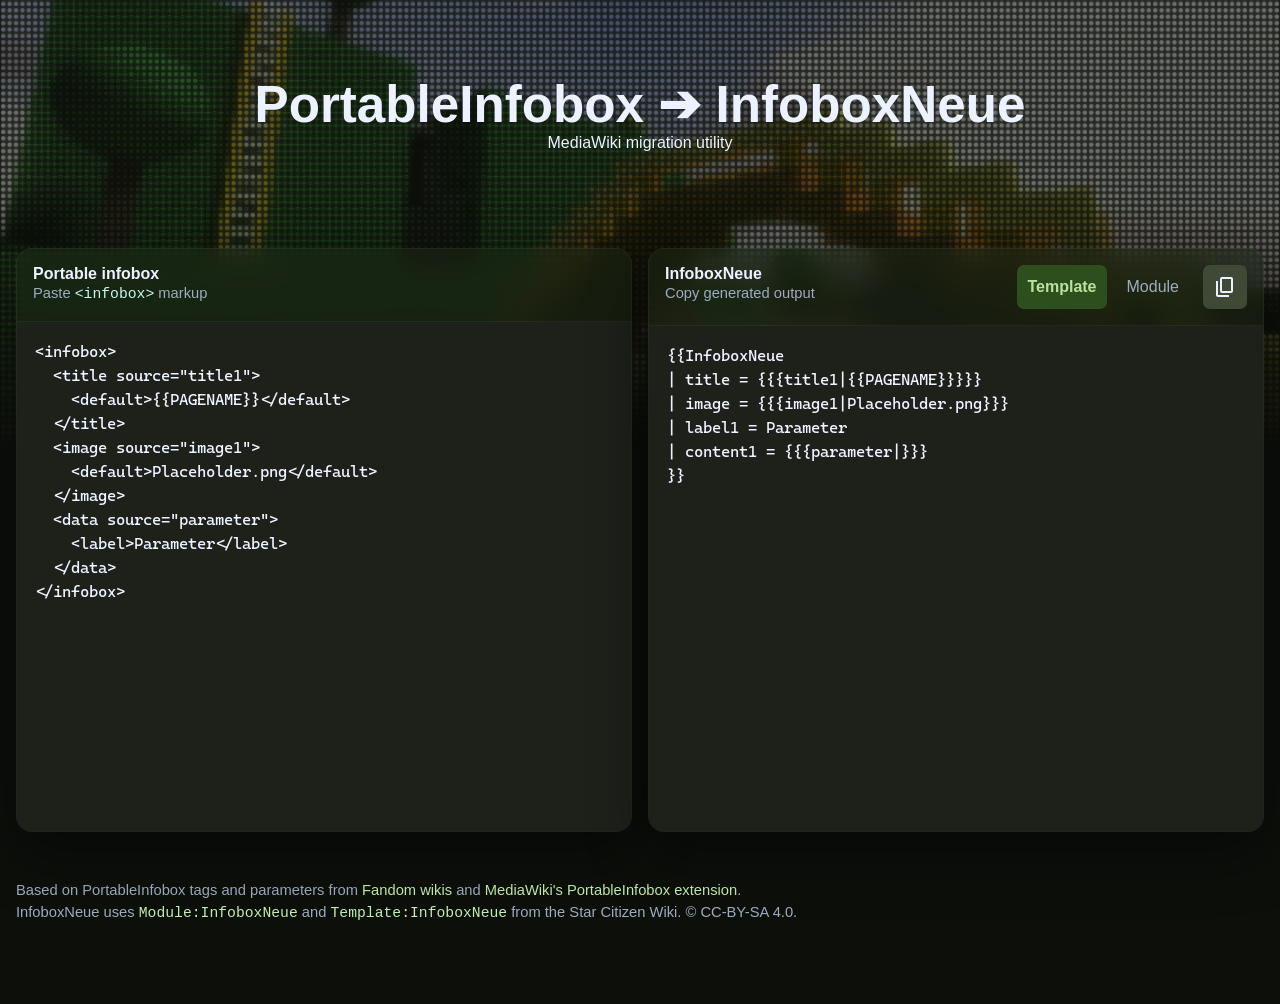
==== neue/index.html @ 49480ec3 "feat: split the two tools" ====
<!doctype html>
<html lang="en">

<head>
	<meta charset="utf-8">
	<meta name="viewport" content="width=device-width, initial-scale=1">
	<title>⌗ /neue</title>
	<meta name="description" content="MediaWiki migration utility to convert PortableInfobox templates to InfoboxNeue templates or modules.">
	<link rel="icon" href="../tools.png">
	<link rel="stylesheet" href="neue.css">
	<link rel="preconnect" href="https://fonts.googleapis.com">
	<link rel="preconnect" href="https://fonts.gstatic.com" crossorigin>
	<link
		href="https://fonts.googleapis.com/css2?family=Google+Sans+Flex:opsz,wdth,wght,ROND@6..144,25..151,1..1000,0..100&family=Cascadia+Code:ital,wght@0,200..700;1,200..700&display=swap"
		rel="stylesheet">
	<link rel="stylesheet" href="https://fonts.googleapis.com/css2?family=Material+Symbols+Outlined:opsz,wght,FILL,GRAD@24,700,1,0" />
</head>

<body>
	<main class="shell">
		<section class="workspace" aria-label="PortableInfobox converter">
			<div class="intro">
				<h1>PortableInfobox ➔ InfoboxNeue</h1>
				<div>MediaWiki migration utility</div>
			</div>

			<ul id="notesList" aria-live="polite" aria-atomic="true"></ul>
			
			<div class="tool-grid">
				<section class="panel input-panel" aria-label="PortableInfobox input">
					<div class="panel-head">
						<div class="panel-head-details">
							<h2>Portable infobox</h2>
							<p>Paste <code>&lt;infobox&gt;</code> markup</p>
						</div>
					</div>
					<textarea id="sourceInput" spellcheck="false" placeholder="<infobox>
  <title source=&quot;name&quot; />
  <image source=&quot;image&quot;>
    <caption source=&quot;imagecaption&quot; />
  </image>
  <data source=&quot;occupation&quot;>
    <label>Occupation</label>
  </data>
</infobox>"></textarea>
				</section>

				<section class="panel output-panel" aria-label="InfoboxNeue output">
					<div class="panel-head">
						<div class="panel-head-details">
							<h2>InfoboxNeue</h2>
							<p>Copy generated output</p>
						</div>
						<div class="segmented" role="tablist" aria-label="Output type">
							<button type="button" class="active" id="templateTab" role="tab"
								aria-selected="true">Template</button>
							<button type="button" id="moduleTab" role="tab" aria-selected="false">Module</button>
						</div>
						<button type="button" id="copyButton" title="Copy output">
							<span class="material-symbols-outlined">content_copy</span>
						</button>
					</div>
					<pre id="outputBox" tabindex="0"></pre>
				</section>
			</div>

			<section class="diagnostics" aria-label="Conversion notes">
				<p>
					Based on PortableInfobox tags and parameters from
					<a href="https://portability.fandom.com/wiki/Portable_Infoboxes" target="_blank"
						rel="noreferrer">Fandom wikis</a>
					and
					<a href="https://www.mediawiki.org/wiki/Extension:PortableInfobox" target="_blank"
						rel="noreferrer">MediaWiki's PortableInfobox extension</a>.
				</p>
				<p>
					InfoboxNeue uses
					<code><a href="https://starcitizen.tools/Module:InfoboxNeue" target="_blank" rel="noreferrer">Module:InfoboxNeue</a></code>
					and
					<code><a href="https://starcitizen.tools/Template:InfoboxNeue" target="_blank" rel="noreferrer">Template:InfoboxNeue</a></code>
					from the Star Citizen Wiki. © CC-BY-SA 4.0.
				</p>
			</section>
		</section>
	</main>
	<script src="neue.js"></script>
</body>

</html>
---- neue/neue.css ----
:root {
	color-scheme: dark;
	--bg: #0c0f0a;
	--panel: #1D2917;
	--line: rgba(255, 255, 255, .05);
	--line-strong: #3d4c64;
	--text: #ecf2ff;
	--muted: #9eacc0;
	--accent: #2C4F1D;
	--accent-strong: #f6c85f;
	--danger: #ff7a90;
	--shadow: 0 20px 60px rgba(0, 0, 0, .42);
	font-family: "Google Sans Flex", sans-serif;
}

* {
	box-sizing: border-box;
}

body {
	margin: 0;
	min-height: 100vh;
	color: var(--text);
	background: var(--bg);

	&::before {
		content: '';
		position: absolute;
		inset: 0;
		background: url(bridge.png);
		background-size: cover;
		background-position: center;
		background-repeat: no-repeat;
		z-index: -1;
		height: 50vh;
		mask-image: linear-gradient(to bottom, rgba(0, 0, 0, 0.4) 50%, transparent 100%);
	}

	&::after {
		content: '';
		position: fixed;
		inset: 0;
		background: url(frosted-texture.png);
		background-repeat: repeat;
		background-size: 200px 200px;
		opacity: 0.1;
		z-index: -2;
	}
}

button,
input,
textarea {
	font: inherit;
}

button {
	min-height: 38px;
	border-radius: 7px;
	background: #2C4F1D;
	color: var(--text);
	cursor: pointer;
	transition: border-color .16s ease, background .16s ease, transform .16s ease;
	border: unset;

	&:hover {
		background: #1d2a3d;
	}	

	&:active {
		transform: translateY(1px);
	}
}

a {
	color: #C4EFAC;
}

a:not(:hover) {
	text-decoration: none;
}

code {
	color: #c8f7f1;
}

.shell {
	width: min(1280px, calc(100vw - 32px));
	margin: 0 auto;
	padding: 5rem 0;
}

.workspace {
	min-height: calc(100vh - 56px);
	display: flex;
	flex-direction: column;
	gap: 16px;
}

.intro {
	display: flex;
	align-items: center;
	text-align: center;
	justify-content: center;
	flex-direction: column;
	gap: 5px;
	padding: 0 0 2rem 0;
	position: relative;

	> div {
		font-variation-settings: "ROND" 100;
	}

	/* > img {
		position: absolute;
		z-index: -1;
		top: 50%;
		left: 50%;
		transform: translate(-50%, -60%);
		opacity: 0.35;
		height: 150%;
	} */
}

.intro h1 {
	display: flex;
	justify-content: center;
	gap: 1rem;
	flex-wrap: wrap;
	align-items: center;
}

h1,
h2,
p {
	margin: 0;
}

h1 {
	font-size: clamp(2rem, 4vw, 4.2rem);
	line-height: .96;
	letter-spacing: 0;
	font-variation-settings: "ROND" 80;
}

h2 {
	font-size: 1rem;
}

.tool-grid {
	flex: 1;
	display: grid;
	grid-template-columns: minmax(0, 1fr) minmax(0, 1fr);
	gap: 16px;
	min-height: 560px;
}

.panel {
	border: 1px solid var(--line);
	border-radius: 16px;
	background: oklch(from var(--panel) l c h / 0.5);
	backdrop-filter: blur(12px) saturate(1.2);
	box-shadow: var(--shadow);
	overflow: hidden;
}

.input-panel,
.output-panel {
	min-height: 560px;
	display: flex;
	flex-direction: column;
}

.panel-head {
	display: flex;
	align-items: stretch;
	justify-content: space-between;
	gap: 14px;
	padding: 16px;
	border-bottom: 1px solid var(--line);
}

.panel-head-details {
	flex: 1;
	
	@media (max-width: 800px) {
		width: 100%;
	}
}

.panel-head p,
.diagnostics p,
.diagnostics li {
	color: var(--muted);
	font-size: .92rem;
	line-height: 1.45;
}

.button-row,
.segmented {
	display: flex;
	gap: 10px;

	& button {
		padding: 3px 10px;
	}
}

#copyButton {
	padding: 10px;
	display: flex;
	justify-content: center;
	align-items: center;
	background: #3E4A36;
}

.segmented button {
	border: 0;
	background: transparent;
	color: var(--muted);
	transition: .25s all ease;

	&.active {
		background: var(--accent);
		color: #B9E3A1;
		font-weight: 700;
		font-variation-settings: "ROND" 100;
	}
}

textarea,
pre,
input {
	border: 0;
	color: var(--text);
	background: #1D211A;
	font-family: "Cascadia Code", monospace;
	word-break: break-all;

	@media (max-width: 800px) {
		font-size: small;
	}
}

textarea {
	flex: 1;
	width: 100%;
	min-height: 420px;
	resize: none;
	padding: 18px;
	line-height: 1.5;
	outline: 0;
}

textarea:focus,
input:focus,
pre:focus {
	outline: 2px solid rgba(79, 209, 197, .55);
	outline-offset: -2px;
}

input {
	min-height: 38px;
	border: 1px solid var(--line);
	border-radius: 7px;
	padding: 0 11px;
}

pre {
	flex: 1;
	margin: 0;
	padding: 18px;
	overflow: auto;
	white-space: pre-wrap;
	word-break: break-word;
	line-height: 1.5;
}

.diagnostics {
	padding: 2rem 0 0 0;
}

@media (max-width: 800px) {
	.shell {
		width: min(100vw - 20px, 720px);
		/* padding: 10px 0; */
	}

	.intro,
	.panel-head,
	.diagnostics,
	.tool-grid {
		grid-template-columns: 1fr;
	}

	.intro,
	.panel-head {
		align-items: stretch;
		flex-wrap: wrap;
	}

	.tool-grid {
		min-height: 0;
	}

	.input-panel,
	.output-panel {
		min-height: 460px;
	}

	h1 {
		font-size: 2rem;
	}
}
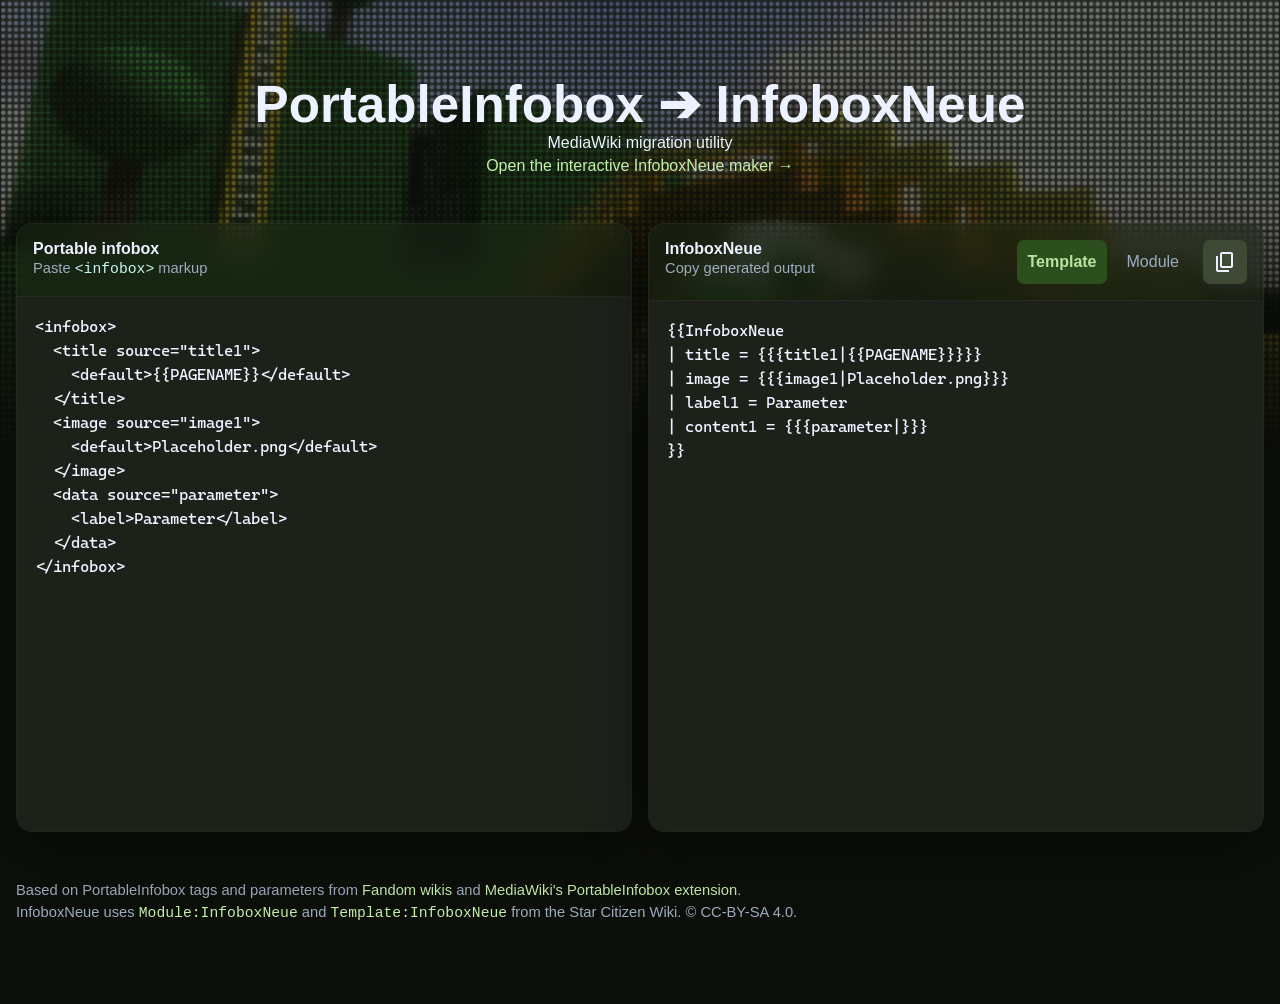
==== commit 868eb65b: "feat: add interactive InfoboxNeue maker" ====
--- a/neue/index.html
+++ b/neue/index.html
@@ -22,6 +22,7 @@
 			<div class="intro">
 				<h1>PortableInfobox ➔ InfoboxNeue</h1>
 				<div>MediaWiki migration utility</div>
+				<a href="maker/">Open the interactive InfoboxNeue maker →</a>
 			</div>
 
 			<ul id="notesList" aria-live="polite" aria-atomic="true"></ul>
--- a/neue/neue.css
+++ b/neue/neue.css
@@ -1,15 +1,44 @@
 :root {
 	color-scheme: dark;
 	--bg: #0c0f0a;
+	--black: #000;
 	--panel: #1D2917;
 	--line: rgba(255, 255, 255, .05);
 	--line-strong: #3d4c64;
 	--text: #ecf2ff;
 	--muted: #9eacc0;
+	--subtle: color-mix(in srgb, var(--muted) 62%, transparent);
 	--accent: #2C4F1D;
+	--accent-light: #c4efac;
 	--accent-strong: #f6c85f;
+	--accent-hover: #1d2a3d;
+	--accent-active: #b9e3a1;
+	--focus: #83bc6c;
+	--input: #161c14;
+	--input-hover: #1d2918;
+	--select-icon: url("data:image/svg+xml,%3Csvg xmlns='http://www.w3.org/2000/svg' viewBox='0 0 24 24' fill='%23c4efac'%3E%3Cpath d='m7 10 5 5 5-5z'/%3E%3C/svg%3E");
+	--popover: #182114;
+	--code-surface: #11170f;
+	--code-text: #d7e7d3;
+	--canvas: #040806;
+	--copy-surface: #3e4a36;
+	--editor-surface: #1d211a;
+	--inline-code: #c8f7f1;
+	--converter-focus: #4fd1c5;
+	--danger-light: #ff9ba9;
+	--success: #77e2aa;
+	--success-surface: #153b2a;
+	--warning: #ffe08a;
+	--warning-surface: #4a3b17;
+	--error: #ff9da8;
+	--error-surface: #4c2024;
+	--infobox-surface: #10191d;
+	--infobox-surface-raised: #17242a;
+	--infobox-border: #273940;
+	--infobox-text: #e7eef0;
+	--infobox-muted: #a9c1ca;
 	--danger: #ff7a90;
-	--shadow: 0 20px 60px rgba(0, 0, 0, .42);
+	--shadow: 0 20px 60px color-mix(in srgb, var(--black) 42%, transparent);
 	font-family: "Google Sans Flex", sans-serif;
 }
 
@@ -33,7 +62,7 @@
 		background-repeat: no-repeat;
 		z-index: -1;
 		height: 50vh;
-		mask-image: linear-gradient(to bottom, rgba(0, 0, 0, 0.4) 50%, transparent 100%);
+		mask-image: linear-gradient(to bottom, color-mix(in srgb, var(--black) 40%, transparent) 50%, transparent 100%);
 	}
 
 	&::after {
@@ -57,15 +86,15 @@
 button {
 	min-height: 38px;
 	border-radius: 7px;
-	background: #2C4F1D;
+	background: var(--accent);
 	color: var(--text);
 	cursor: pointer;
 	transition: border-color .16s ease, background .16s ease, transform .16s ease;
 	border: unset;
 
 	&:hover {
-		background: #1d2a3d;
-	}	
+		background: var(--accent-hover);
+	}
 
 	&:active {
 		transform: translateY(1px);
@@ -73,7 +102,7 @@
 }
 
 a {
-	color: #C4EFAC;
+	color: var(--accent-light);
 }
 
 a:not(:hover) {
@@ -81,7 +110,7 @@
 }
 
 code {
-	color: #c8f7f1;
+	color: var(--inline-code);
 }
 
 .shell {
@@ -107,7 +136,7 @@
 	padding: 0 0 2rem 0;
 	position: relative;
 
-	> div {
+	>div {
 		font-variation-settings: "ROND" 100;
 	}
 
@@ -182,7 +211,7 @@
 
 .panel-head-details {
 	flex: 1;
-	
+
 	@media (max-width: 800px) {
 		width: 100%;
 	}
@@ -211,7 +240,7 @@
 	display: flex;
 	justify-content: center;
 	align-items: center;
-	background: #3E4A36;
+	background: var(--copy-surface);
 }
 
 .segmented button {
@@ -222,7 +251,7 @@
 
 	&.active {
 		background: var(--accent);
-		color: #B9E3A1;
+		color: var(--accent-active);
 		font-weight: 700;
 		font-variation-settings: "ROND" 100;
 	}
@@ -230,10 +259,11 @@
 
 textarea,
 pre,
-input {
+input,
+select {
 	border: 0;
 	color: var(--text);
-	background: #1D211A;
+	background: var(--editor-surface);
 	font-family: "Cascadia Code", monospace;
 	word-break: break-all;
 
@@ -255,7 +285,7 @@
 textarea:focus,
 input:focus,
 pre:focus {
-	outline: 2px solid rgba(79, 209, 197, .55);
+	outline: 2px solid color-mix(in srgb, var(--converter-focus) 55%, transparent);
 	outline-offset: -2px;
 }
 
@@ -311,4 +341,372 @@
 	h1 {
 		font-size: 2rem;
 	}
-}+}
+
+#notesList:empty {
+	display: none;
+}
+
+@scope (body[data-page="builder"]) {
+	input,
+	select {
+		width: 100%;
+		min-height: 38px;
+		padding: 0 10px;
+		border: 1px solid var(--line);
+		border-radius: 7px;
+		outline: none;
+		color: var(--text);
+		background: var(--input);
+
+		&:focus {
+			border-color: var(--focus);
+			box-shadow: 0 0 0 2px color-mix(in srgb, var(--focus) 20%, transparent);
+		}
+	}
+
+	select {
+		appearance: none;
+		padding-right: 2.5rem;
+		background-color: var(--input);
+		background-image: var(--select-icon);
+		background-position: right 10px center;
+		background-size: 18px;
+		background-repeat: no-repeat;
+		cursor: pointer;
+		transition: border-color .16s ease, background-color .16s ease, box-shadow .16s ease;
+
+		&:hover {
+			border-color: color-mix(in srgb, var(--accent-light) 48%, transparent);
+			background-color: var(--input-hover);
+		}
+
+		option {
+			color: var(--text);
+			background: var(--input);
+		}
+	}
+
+	input::placeholder {
+		color: var(--subtle);
+		opacity: 1;
+	}
+
+	label {
+		display: grid;
+		gap: 6px;
+		font-size: .86rem;
+		font-weight: 600;
+
+		span {
+			color: var(--muted);
+			font-size: .78rem;
+			font-weight: 400;
+		}
+	}
+
+	.tool-grid {
+		display: grid;
+		grid-template-columns: minmax(0, 1fr) minmax(330px, .65fr);
+		gap: 18px;
+	}
+
+	.preview-stage {
+		overflow: visible;
+	}
+
+	.quiet-button {
+		color: var(--muted);
+		background: transparent;
+	}
+
+	.add-button,
+	.sticky-add-section {
+		color: var(--accent-light);
+	}
+
+	.copy-button {
+		background: color-mix(in srgb, var(--accent) 70%, var(--accent-light));
+	}
+
+	.preview-workspace {
+		display: grid;
+		grid-template-columns: minmax(0, 1fr) 280px;
+		background: color-mix(in srgb, var(--canvas) 71%, transparent);
+		border-radius: 0 0 16px 16px;
+	}
+
+	.preview-canvas {
+		display: grid;
+		place-items: start center;
+		padding: 1rem;
+	}
+
+	.popover-rail {
+		position: sticky;
+		top: 20px;
+		display: flex;
+		flex-direction: column;
+		align-self: start;
+		height: 100%;
+		padding: 18px;
+	}
+
+	.context-popover {
+		display: none;
+		position: sticky;
+		top: 20px;
+		z-index: 2;
+		align-self: start;
+		margin: 0;
+		padding: 15px;
+		border: 1px solid color-mix(in srgb, var(--accent-light) 22%, transparent);
+		border-radius: 12px;
+		background: var(--popover);
+		box-shadow: 0 18px 45px color-mix(in srgb, var(--black) 53%, transparent);
+		overflow: hidden;
+		width: 100%;
+		transition: height .25s cubic-bezier(.2, .8, .2, 1);
+
+		&.is-open {
+			display: block;
+		}
+	}
+
+	.sticky-add-section {
+		position: sticky;
+		bottom: 10px;
+		width: 100%;
+		margin-top: auto;
+		padding: 10px;
+		border: 1px solid color-mix(in srgb, var(--accent-light) 22%, transparent);
+		color: var(--accent-light);
+		background: color-mix(in srgb, var(--accent) 72%, var(--panel));
+		box-shadow: 0 12px 28px color-mix(in srgb, var(--black) 47%, transparent);
+		opacity: 1;
+		transition: opacity .25s;
+
+		@starting-style {
+			opacity: 0;
+		}
+	}
+
+	.popover-head {
+		display: flex;
+		align-items: center;
+		justify-content: space-between;
+		margin-bottom: 14px;
+
+		h2 {
+			margin: 0;
+			font-size: 1rem;
+		}
+	}
+
+	.close-button,
+	.remove-button {
+		padding: 3px 5px;
+		color: var(--danger-light);
+		background: transparent;
+	}
+
+	.close-button {
+		font-size: 1.3rem;
+		line-height: 1;
+	}
+
+	.field-stack {
+		display: grid;
+		gap: 11px;
+	}
+
+	.range-control {
+		display: grid;
+		gap: 8px;
+
+		>label {
+			display: flex;
+			flex-direction: column;
+			gap: 2px;
+		}
+
+		input[type="range"] {
+			flex: 1;
+			min-height: auto;
+			padding: 0;
+			border: 0;
+			border-radius: 0;
+			accent-color: var(--accent-light);
+			background: transparent;
+			cursor: ew-resize;
+		}
+	}
+
+	.span-range {
+		display: flex;
+		align-items: center;
+		gap: 10px;
+
+		output {
+			min-width: 1.5rem;
+			color: var(--accent-light);
+			font-weight: 700;
+			text-align: right;
+		}
+	}
+
+	.field-help {
+		margin: 0 0 12px;
+		color: var(--muted);
+		font-size: .8rem;
+		line-height: 1.45;
+	}
+
+	.toggle {
+		display: flex;
+		grid-template-columns: auto 1fr;
+		align-items: center;
+
+		input {
+			width: auto;
+			min-height: auto;
+		}
+	}
+
+	.popover-actions {
+		display: flex;
+		justify-content: space-between;
+		gap: 8px;
+		margin-top: 16px;
+	}
+
+	.material-symbols-outlined {
+		font-size: 1.1rem;
+	}
+
+	.code-actions,
+	.segmented {
+		display: flex;
+		gap: 8px;
+		align-items: center;
+	}
+
+	.segmented {
+		padding: 3px;
+		border-radius: 8px;
+		background: color-mix(in srgb, var(--code-surface) 86%, var(--accent));
+
+		button {
+			padding: 5px 8px;
+			color: var(--muted);
+			background: transparent;
+
+			&.active {
+				color: var(--accent-light);
+				background: var(--accent);
+			}
+		}
+	}
+
+	.code-panel pre {
+		font-size: 14px;
+		height: 100%;
+		white-space: pre-wrap;
+	}
+
+	/* .code-panel pre {
+		max-height: 650px;
+		margin: 0;
+		padding: 16px;
+		overflow: auto;
+		color: var(--code-text);
+		background: var(--code-surface);
+		font: 12px/1.55 "SFMono-Regular", Consolas, monospace;
+		white-space: pre-wrap;
+	} */
+
+	.template-disclaimer {
+		margin: 0;
+		padding: 8px 10px;
+		border: 1px solid color-mix(in srgb, var(--accent-strong) 15%, transparent);
+		border-radius: 7px;
+		color: var(--accent-strong);
+		background: color-mix(in srgb, var(--accent-strong) 8%, transparent);
+		font-size: .8rem;
+		line-height: 1.45;
+	}
+
+	.keybinds {
+		position: fixed;
+		right: 1rem;
+		bottom: 1rem;
+		z-index: 10;
+		display: flex;
+		flex-wrap: wrap;
+		justify-content: flex-end;
+		gap: 6px 10px;
+		max-width: min(420px, calc(100vw - 28px));
+		padding: 8px 10px;
+		color: color-mix(in srgb, var(--muted) 76%, transparent);
+		font-size: .72rem;
+
+		span {
+			display: inline-flex;
+			align-items: center;
+			gap: 5px;
+		}
+
+		kbd {
+			min-width: 1.25rem;
+			padding: 1px 4px;
+			border: 1px solid color-mix(in srgb, var(--text) 13%, transparent);
+			border-radius: 3px;
+			color: var(--text);
+			background: color-mix(in srgb, var(--text) 6%, transparent);
+			font: inherit;
+			text-align: center;
+			margin-left: -2px;
+		}
+	}
+
+	@media (max-width: 1040px) {
+		.tool-grid {
+			grid-template-columns: 1fr;
+		}
+	}
+
+	@media (max-width: 760px) {
+		.preview-workspace {
+			grid-template-columns: 1fr;
+		}
+
+		.popover-rail {
+			position: static;
+			min-height: 0;
+			padding: 0 18px 18px;
+		}
+
+		.context-popover,
+		.sticky-add-section {
+			position: static;
+		}
+	}
+
+	@media (max-width: 540px) {
+		.shell {
+			width: min(100% - 20px, 1380px);
+			padding-top: 1.4rem;
+		}
+
+		.panel-head,
+		.code-actions {
+			align-items: stretch;
+			flex-direction: column;
+		}
+
+		.preview-canvas {
+			padding: 10px;
+		}
+	}
+
+}
